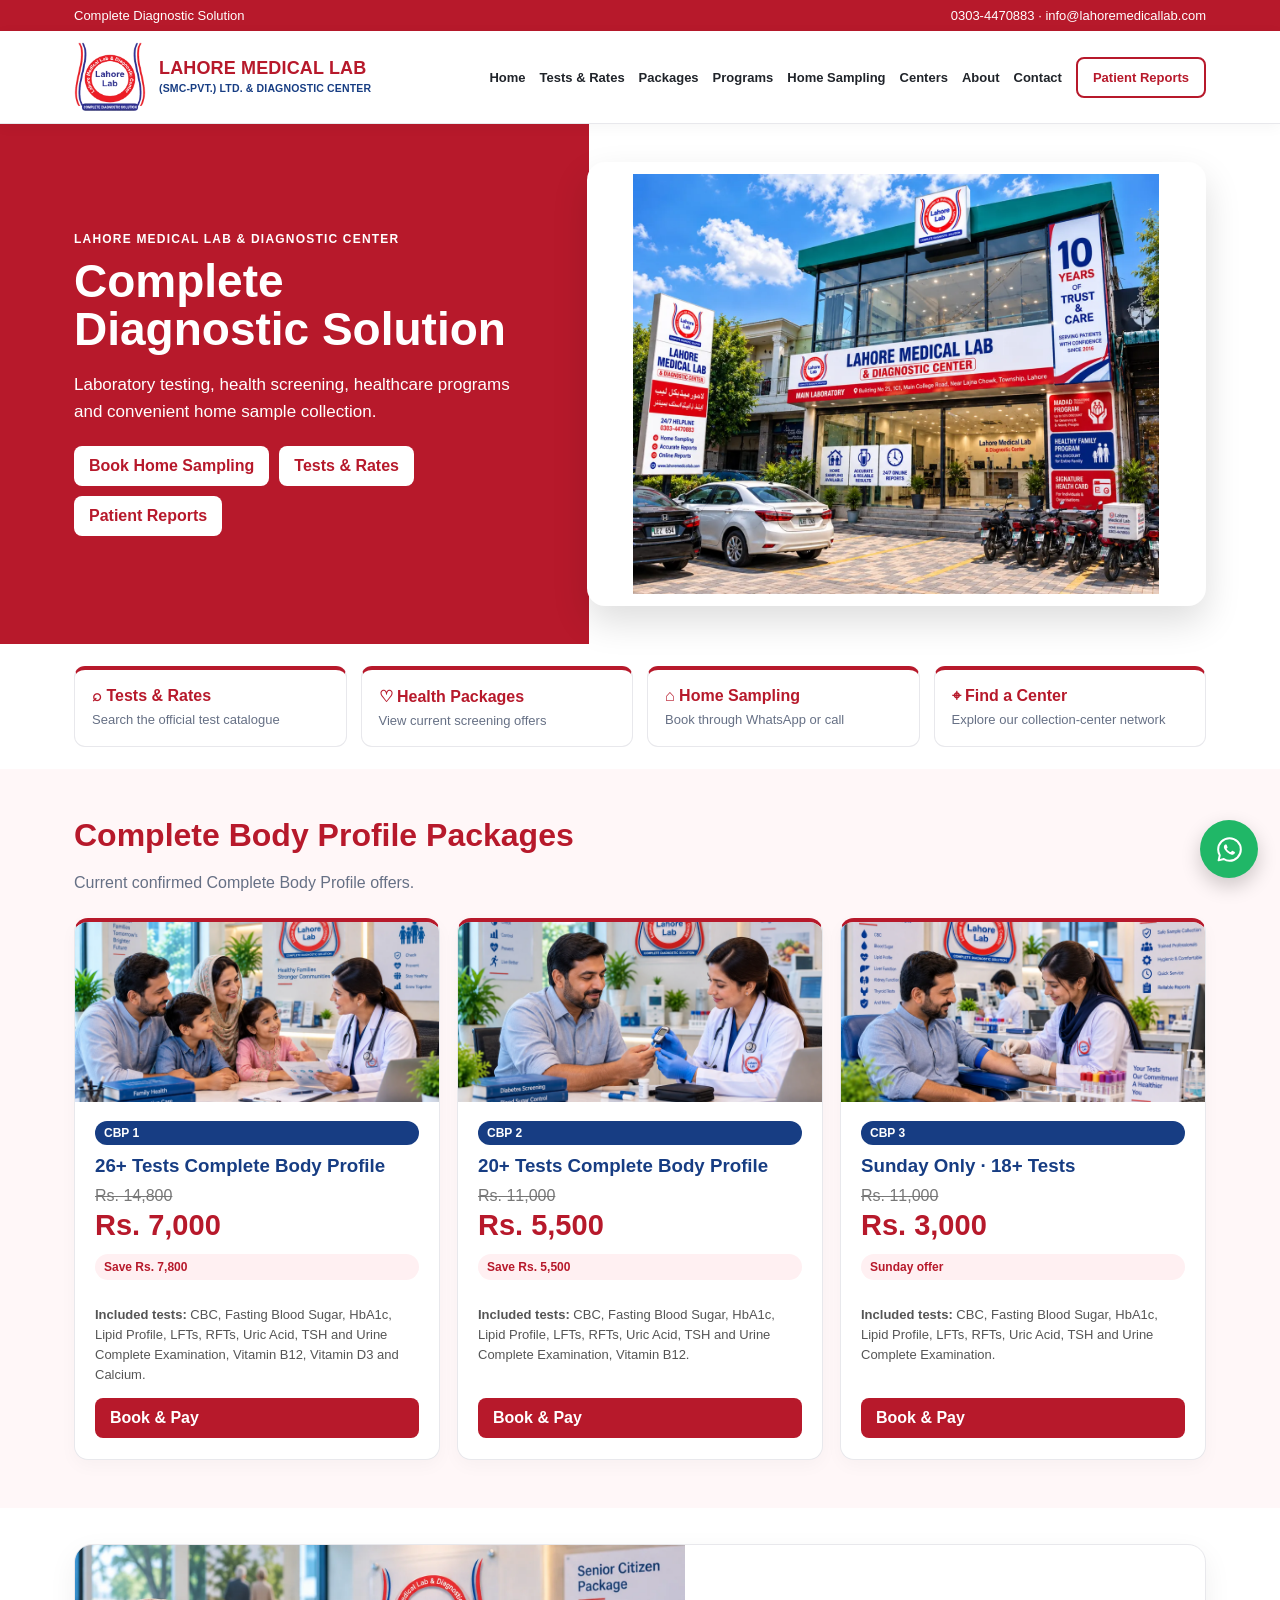
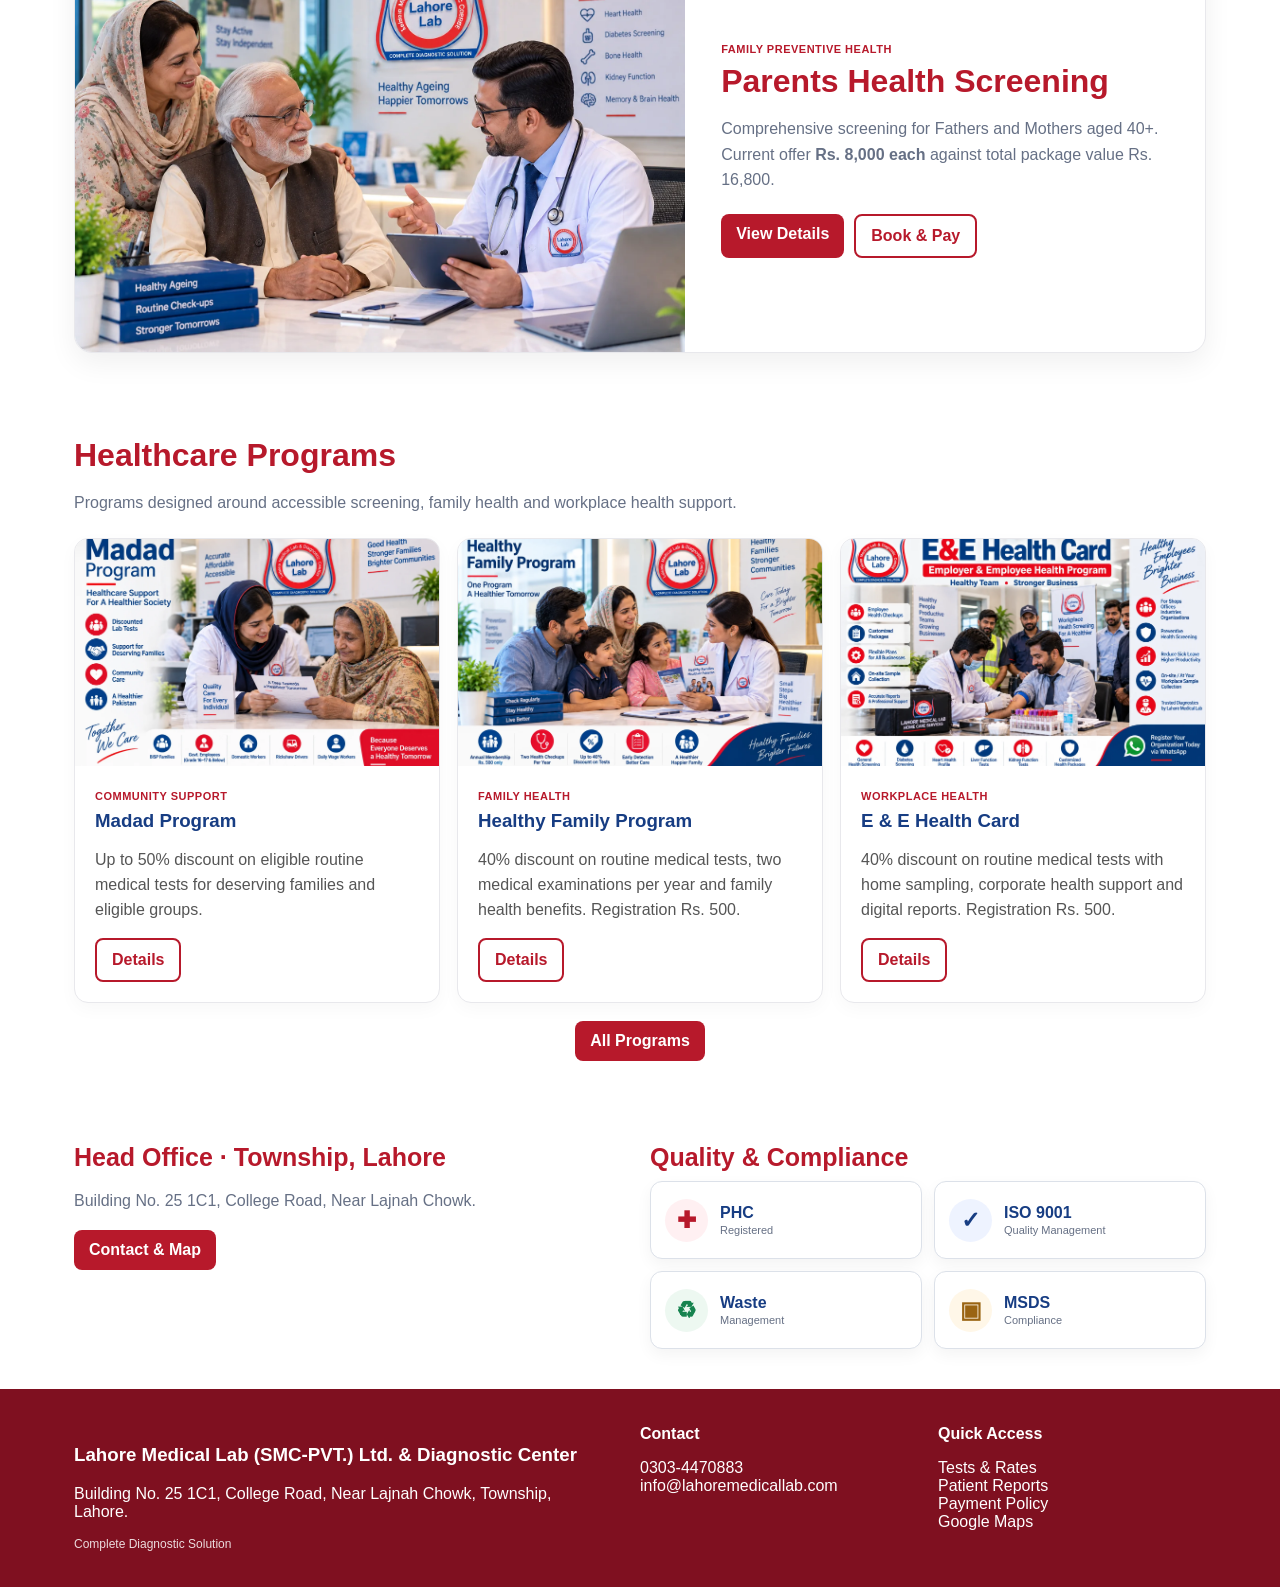
==== index.html @ 6b7c5be6 "Initial commit" ====
<!doctype html>
<html lang="en">
  <head>
    <meta charset="utf-8" />
    <meta name="viewport" content="width=device-width,initial-scale=1" />
    <meta
      name="description"
      content="Lahore Medical Lab &amp; Diagnostic Center — tests, health packages, home sampling, patient reports and collection centers."
    />
    <title>Home | Lahore Medical Lab</title>
    <link rel="stylesheet" href="assets/style.css" />
  </head>
  <body>
    <div class="top">
      <div class="wrap">
        <span>Complete Diagnostic Solution</span
        ><span
          ><a href="tel:+923034470883">0303-4470883</a> ·
          <a href="mailto:info@lahoremedicallab.com"
            >info@lahoremedicallab.com</a
          ></span
        >
      </div>
    </div>
    <header class="head">
      <div class="wrap nav">
        <a class="brand" href="index.html"
          ><img
            src="assets/logo-official.webp"
            alt="Lahore Medical Lab official logo"
          /><span class="brandText"
            >LAHORE MEDICAL LAB<small
              >(SMC-PVT.) LTD. &amp; DIAGNOSTIC CENTER</small
            ></span
          ></a
        ><button
          class="menuBtn"
          aria-label="Open menu"
          onclick="document.querySelector('.links').classList.toggle('open')"
        >
          ☰
        </button>
        <nav class="links">
          <a href="index.html">Home</a><a href="tests.html">Tests &amp; Rates</a
          ><a href="packages.html">Packages</a
          ><a href="programs.html">Programs</a
          ><a href="sampling.html">Home Sampling</a
          ><a href="centers.html">Centers</a><a href="about.html">About</a
          ><a href="contact.html">Contact</a
          ><a class="btn outline" href="reports.html">Patient Reports</a>
        </nav>
      </div>
    </header>
    <section class="hero">
      <div class="wrap heroGrid">
        <div class="heroText">
          <div class="eyebrow">Lahore Medical Lab &amp; Diagnostic Center</div>
          <h1>Complete Diagnostic Solution</h1>
          <p>
            Laboratory testing, health screening, healthcare programs and
            convenient home sample collection.
          </p>
          <div class="actions">
            <a
              class="btn"
              style="background: #fff; color: #b7192b"
              href="sampling.html"
              >Book Home Sampling</a
            ><a
              class="btn"
              style="background: #fff; color: #b7192b"
              href="tests.html"
              >Tests &amp; Rates</a
            ><a
              class="btn"
              style="background: #fff; color: #b7192b"
              href="reports.html"
              >Patient Reports</a
            >
          </div>
        </div>
        <div class="heroImg">
          <img
            src="assets/hero-building.webp"
            alt="Lahore Medical Lab main building in Township Lahore"
          />
        </div>
      </div>
    </section>
    <div class="wrap quick">
      <a class="q" href="tests.html"
        ><b>⌕ Tests &amp; Rates</b
        ><span>Search the official test catalogue</span></a
      ><a class="q" href="packages.html"
        ><b>♡ Health Packages</b><span>View current screening offers</span></a
      ><a class="q" href="sampling.html"
        ><b>⌂ Home Sampling</b><span>Book through WhatsApp or call</span></a
      ><a class="q" href="centers.html"
        ><b>⌖ Find a Center</b
        ><span>Explore our collection-center network</span></a
      >
    </div>
    <section class="section soft">
      <div class="wrap">
        <h2>Complete Body Profile Packages</h2>
        <p class="lead">Current confirmed Complete Body Profile offers.</p>
        <div class="cards cbpCards">
          <div class="card cardAccent packageCard">
            <img
              class="packageThumb"
              src="assets/images/family-health-package.webp"
              alt="Complete Body Profile CBP 1 health screening"
            />
            <div class="packageBody">
              <span class="cbpCode">CBP 1</span>
              <h3>26+ Tests Complete Body Profile</h3>
              <div class="old">Rs. 14,800</div>
              <div class="price">Rs. 7,000</div>
              <span class="saving">Save Rs. 7,800</span>
              <p class="testDetails">
                <b>Included tests:</b> CBC, Fasting Blood Sugar, HbA1c, Lipid
                Profile, LFTs, RFTs, Uric Acid, TSH and Urine Complete
                Examination, Vitamin B12, Vitamin D3 and Calcium.
              </p>
              <a class="btn red" href="booking.html?service=cbp1"
                >Book &amp; Pay</a
              >
            </div>
          </div>
          <div class="card cardAccent packageCard">
            <img
              class="packageThumb"
              src="assets/images/diabetes-care.webp"
              alt="Complete Body Profile CBP 2 health screening"
            />
            <div class="packageBody">
              <span class="cbpCode">CBP 2</span>
              <h3>20+ Tests Complete Body Profile</h3>
              <div class="old">Rs. 11,000</div>
              <div class="price">Rs. 5,500</div>
              <span class="saving">Save Rs. 5,500</span>
              <p class="testDetails">
                <b>Included tests:</b> CBC, Fasting Blood Sugar, HbA1c, Lipid
                Profile, LFTs, RFTs, Uric Acid, TSH and Urine Complete
                Examination, Vitamin B12.
              </p>
              <a class="btn red" href="booking.html?service=cbp2"
                >Book &amp; Pay</a
              >
            </div>
          </div>
          <div class="card cardAccent packageCard">
            <img
              class="packageThumb"
              src="assets/images/routine-blood-tests.webp"
              alt="Complete Body Profile CBP 3 Sunday health screening"
            />
            <div class="packageBody">
              <span class="cbpCode">CBP 3</span>
              <h3>Sunday Only · 18+ Tests</h3>
              <div class="old">Rs. 11,000</div>
              <div class="price">Rs. 3,000</div>
              <span class="saving">Sunday offer</span>
              <p class="testDetails">
                <b>Included tests:</b> CBC, Fasting Blood Sugar, HbA1c, Lipid
                Profile, LFTs, RFTs, Uric Acid, TSH and Urine Complete
                Examination.
              </p>
              <a class="btn red" href="booking.html?service=cbp3"
                >Book &amp; Pay</a
              >
            </div>
          </div>
        </div>
      </div>
    </section>
    <section class="section parentsHome">
      <div class="wrap">
        <div class="parentsFeature">
          <div class="parentsImage">
            <img
              src="assets/images/senior-citizen-package.webp"
              alt="Parents Health Screening for fathers and mothers aged 40 plus"
            />
          </div>
          <div class="parentsCopy">
            <span class="programTag">Family Preventive Health</span>
            <h2>Parents Health Screening</h2>
            <p class="lead">
              Comprehensive screening for Fathers and Mothers aged 40+. Current
              offer <b>Rs. 8,000 each</b> against total package value Rs.
              16,800.
            </p>
            <div class="actions">
              <a class="btn red" href="programs.html#parents">View Details</a
              ><a class="btn outline" href="booking.html?service=parentfather"
                >Book &amp; Pay</a
              >
            </div>
          </div>
        </div>
      </div>
    </section>
    <section class="section">
      <div class="wrap">
        <h2>Healthcare Programs</h2>
        <p class="lead">
          Programs designed around accessible screening, family health and
          workplace health support.
        </p>
        <div class="cards">
          <div class="card visualCard">
            <img src="assets/images/madad-program.webp" alt="Madad Program" />
            <div class="cardBody">
              <span class="programTag">Community Support</span>
              <h3>Madad Program</h3>
              <p>
                Up to 50% discount on eligible routine medical tests for
                deserving families and eligible groups.
              </p>
              <a class="btn outline" href="programs.html">Details</a>
            </div>
          </div>
          <div class="card visualCard">
            <img
              src="assets/images/healthy-family-program.webp"
              alt="Healthy Family Program"
            />
            <div class="cardBody">
              <span class="programTag">Family Health</span>
              <h3>Healthy Family Program</h3>
              <p>
                40% discount on routine medical tests, two medical examinations
                per year and family health benefits. Registration Rs. 500.
              </p>
              <a class="btn outline" href="programs.html">Details</a>
            </div>
          </div>
          <div class="card visualCard">
            <img
              src="assets/images/ee-health-card.webp"
              alt="Employer and Employee Health Program"
            />
            <div class="cardBody">
              <span class="programTag">Workplace Health</span>
              <h3>E &amp; E Health Card</h3>
              <p>
                40% discount on routine medical tests with home sampling,
                corporate health support and digital reports. Registration Rs.
                500.
              </p>
              <a class="btn outline" href="programs.html">Details</a>
            </div>
          </div>
        </div>
        <div class="allPrograms">
          <a class="btn red" href="programs.html">All Programs</a>
        </div>
      </div>
    </section>

    <section class="section qualityHome">
      <div class="wrap twoCol">
        <div>
          <h2>Head Office · Township, Lahore</h2>
          <p class="lead">
            Building No. 25 1C1, College Road, Near Lajnah Chowk.
          </p>
          <div class="contactActions">
            <a class="btn red" href="contact.html">Contact &amp; Map</a>
          </div>
        </div>
        <div>
          <h2>Quality &amp; Compliance</h2>
          <div class="compliance complianceLogos">
            <div class="complianceBadge phc">
              <span class="complianceIcon">✚</span
              ><span><b>PHC</b><small>Registered</small></span>
            </div>
            <div class="complianceBadge iso">
              <span class="complianceIcon">✓</span
              ><span><b>ISO 9001</b><small>Quality Management</small></span>
            </div>
            <div class="complianceBadge waste">
              <span class="complianceIcon">♻</span
              ><span><b>Waste</b><small>Management</small></span>
            </div>
            <div class="complianceBadge msds">
              <span class="complianceIcon">▣</span
              ><span><b>MSDS</b><small>Compliance</small></span>
            </div>
          </div>
        </div>
      </div>
    </section>
    <footer class="footer">
      <div class="wrap footerGrid">
        <div>
          <h3>Lahore Medical Lab (SMC-PVT.) Ltd. &amp; Diagnostic Center</h3>
          <p>
            Building No. 25 1C1, College Road, Near Lajnah Chowk, Township,
            Lahore.
          </p>
          <div class="legal">Complete Diagnostic Solution</div>
        </div>
        <div>
          <b>Contact</b>
          <p>
            <a href="tel:+923034470883">0303-4470883</a><br /><a
              href="mailto:info@lahoremedicallab.com"
              >info@lahoremedicallab.com</a
            >
          </p>
        </div>
        <div>
          <b>Quick Access</b>
          <p>
            <a href="tests.html">Tests &amp; Rates</a><br /><a
              href="reports.html"
              >Patient Reports</a
            ><br /><a href="payment-policy.html">Payment Policy</a><br /><a
              target="_blank"
              href="https://share.google/6wC21o8BNGsZCHbC0"
              >Google Maps</a
            >
          </p>
        </div>
      </div>
    </footer>
    <a
      class="float"
      aria-label="WhatsApp Lahore Medical Lab"
      target="_blank"
      rel="noopener noreferrer"
      href="https://wa.me/923034470883?text=Hello%20Lahore%20Medical%20Lab%2C%20I%20need%20assistance."
    >
      <svg
        viewBox="0 0 32 32"
        width="38"
        height="38"
        aria-hidden="true"
        xmlns="http://www.w3.org/2000/svg"
      >
        <!-- WhatsApp chat bubble -->
        <path
          fill="none"
          stroke="#ffffff"
          stroke-width="2.2"
          stroke-linecap="round"
          stroke-linejoin="round"
          d="M16 3.5C9.1 3.5 3.5 9.1 3.5 16c0 2.35.65 4.55 1.78 6.43L4 28l5.72-1.5A12.4 12.4 0 0 0 16 28.5c6.9 0 12.5-5.6 12.5-12.5S22.9 3.5 16 3.5Z"
        />

        <!-- WhatsApp phone -->
        <path
          fill="#ffffff"
          d="M21.3 18.45c-.3-.15-1.77-.87-2.05-.97-.27-.1-.47-.15-.67.15-.2.3-.77.97-.95 1.17-.17.2-.35.22-.65.07-.3-.15-1.25-.46-2.38-1.47-.88-.78-1.48-1.75-1.65-2.05-.17-.3-.02-.46.13-.61.14-.14.3-.35.45-.52.15-.17.2-.3.3-.5.1-.2.05-.37-.02-.52-.07-.15-.67-1.62-.92-2.22-.24-.58-.49-.5-.67-.51h-.57c-.2 0-.52.07-.8.37-.27.3-1.05 1.02-1.05 2.48s1.08 2.88 1.23 3.08c.15.2 2.12 3.23 5.13 4.53.72.31 1.28.5 1.72.64.72.23 1.37.2 1.89.12.58-.09 1.77-.72 2.02-1.42.25-.7.25-1.3.17-1.42-.08-.12-.27-.2-.57-.35Z"
        />
      </svg>
    </a>
  </body>
</html>
---- assets/style.css ----
:root{--red:#b7192b;--red2:#c92139;--navy:#173d83;--ink:#20242a;--muted:#667085;--soft:#fff7f8;--line:#e8e8ec;--green:#15915a}
*{box-sizing:border-box}html{scroll-behavior:smooth}body{margin:0;font-family:Arial,Helvetica,sans-serif;color:var(--ink);background:#fff}a{text-decoration:none;color:inherit}.wrap{max-width:1180px;margin:auto;padding:0 24px}.top{background:var(--red);color:#fff;padding:8px 0;font-size:13px}.top .wrap{display:flex;justify-content:space-between;gap:20px}.head{position:sticky;top:0;z-index:20;background:#fff;border-bottom:1px solid var(--line);box-shadow:0 3px 14px #0000000a}.nav{min-height:92px;display:flex;align-items:center;gap:18px}.brand{display:flex;align-items:center;gap:13px;min-width:285px}.brand img{width:72px;height:72px;object-fit:contain}.brandText{font-weight:900;color:var(--red);font-size:18px;line-height:1.05;letter-spacing:.15px}.brandText small{display:block;color:var(--navy);font-size:10.5px;margin-top:4px;line-height:1.25}.corp{font-size:9px;color:#666;display:block;margin-top:3px}.links{margin-left:auto;display:flex;gap:14px;align-items:center;font-size:13px;font-weight:700}.links a:not(.btn):hover{color:var(--red)}.menuBtn{display:none;background:none;border:0;font-size:27px;color:var(--red)}.btn{display:inline-block;padding:11px 15px;border-radius:8px;font-weight:800;border:0;cursor:pointer}.red{background:var(--red);color:#fff}.blue{background:var(--navy);color:#fff}.outline{border:2px solid var(--red);color:var(--red);background:#fff}.hero{background:linear-gradient(90deg,var(--red) 0 46%,#fff 46%)}.heroGrid{min-height:500px;display:grid;grid-template-columns:43% 57%;align-items:center}.heroText{color:#fff;padding:42px 38px 42px 0}.eyebrow{text-transform:uppercase;letter-spacing:1.2px;font-size:12px;font-weight:800}.heroText h1{font-size:46px;line-height:1.06;margin:11px 0}.heroText p{font-size:17px;line-height:1.6}.heroImg{margin-left:26px;border-radius:18px;overflow:hidden;box-shadow:0 16px 36px #0002}.heroImg img{display:block;width:100%;height:395px;object-fit:cover}.actions{display:flex;gap:10px;flex-wrap:wrap;margin-top:21px}.quick{display:grid;grid-template-columns:repeat(4,1fr);gap:14px;padding-top:22px;padding-bottom:22px}.q{border:1px solid var(--line);border-top:4px solid var(--red);border-radius:11px;padding:17px;background:#fff}.q b{display:block;color:var(--red);margin-bottom:5px;font-size:16px}.q span{color:var(--muted);font-size:13px}.section{padding:48px 0}.soft{background:var(--soft)}.section h2{font-size:32px;color:var(--red);margin:0 0 9px}.lead{color:var(--muted);line-height:1.6;max-width:800px}.cards{display:grid;grid-template-columns:repeat(3,1fr);gap:17px;margin-top:22px}.card{border:1px solid var(--line);border-radius:14px;padding:21px;background:#fff;box-shadow:0 6px 18px #00000008}.card h3{color:var(--navy);margin:0 0 10px}.card p{line-height:1.55;color:#555}.cardAccent{border-top:4px solid var(--red)}.price{font-size:29px;font-weight:900;color:var(--red);margin:4px 0 12px}.old{text-decoration:line-through;color:#777}.saving{display:inline-block;background:#fff0f2;color:var(--red);padding:6px 9px;border-radius:20px;font-size:12px;font-weight:800;margin-bottom:12px}.strip{background:var(--red);color:#fff;padding:24px 0}.compliance{display:flex;gap:12px;flex-wrap:wrap}.badge{background:#fff;color:var(--navy);padding:10px 14px;border-radius:8px;font-weight:800}.pageHero{background:var(--red);color:#fff;padding:36px 0}.pageHero h1{font-size:38px;margin:0 0 7px}.pageHero p{margin:0;opacity:.92}.searchPanel{background:#fff;border:1px solid var(--line);border-radius:14px;padding:20px;box-shadow:0 8px 22px #0000000c;margin-bottom:18px}.searchPanel h2{font-size:25px;margin-bottom:5px}.searchRow{display:grid;grid-template-columns:1fr auto auto;gap:9px;margin-top:14px}.search{width:100%;padding:14px;border:1px solid #cfd2d8;border-radius:9px;font-size:16px;margin:0}.resultCount{font-weight:800;color:var(--navy);margin:12px 0}.tableWrap{overflow:auto;border:1px solid var(--line);border-radius:12px}table{width:100%;border-collapse:collapse;min-width:820px}th{background:var(--red);color:#fff;text-align:left;padding:13px}td{padding:12px;border-bottom:1px solid #eee}tr:hover td{background:#fff7f8}.smallbtn{display:inline-block;padding:8px 10px;background:var(--green);color:#fff;border-radius:6px;font-size:12px;font-weight:bold}.mapGrid{display:grid;grid-template-columns:1fr 1.35fr;gap:20px;align-items:stretch}.mapbox{border:1px solid var(--line);border-radius:14px;overflow:hidden;background:#fafafa}.mapbox iframe{display:block;width:100%;height:360px;border:0}.contactActions{display:flex;gap:9px;flex-wrap:wrap}.programTag{display:inline-block;font-size:11px;font-weight:800;text-transform:uppercase;letter-spacing:.5px;color:var(--red);margin-bottom:8px}.detailList{padding-left:18px;color:#555;line-height:1.65}.footer{background:#7f1020;color:#fff;padding:36px 0}.footerGrid{display:grid;grid-template-columns:2fr 1fr 1fr;gap:30px}.footer .legal{font-size:12px;opacity:.85;margin-top:12px}.float{position:fixed;right:22px;bottom:22px;background:#20b767;color:#fff;width:58px;height:58px;border-radius:50%;display:grid;place-items:center;font-weight:bold;box-shadow:0 8px 20px #0003;z-index:30}.float svg{width:29px;height:29px;fill:#fff}.notice{border-left:4px solid var(--red);padding:12px 15px;background:#fff7f8;color:#555;border-radius:6px}.twoCol{display:grid;grid-template-columns:1fr 1fr;gap:20px}.miniMap{background:#fff;border:1px solid var(--line);border-radius:14px;padding:20px}.centerGrid{grid-template-columns:repeat(4,1fr)}
@media(max-width:1000px){.links{gap:9px;font-size:12px}.brand{min-width:225px}.brandText{font-size:14px}}
@media(max-width:850px){.menuBtn{display:block;margin-left:auto}.links{display:none;position:absolute;left:0;right:0;top:84px;background:#fff;padding:16px 24px;box-shadow:0 12px 20px #0002;flex-direction:column;align-items:stretch}.links.open{display:flex}.hero{background:var(--red)}.heroGrid{grid-template-columns:1fr;padding:28px 0}.heroText{padding:10px 0}.heroImg{margin:18px 0 0}.quick,.cards,.centerGrid{grid-template-columns:1fr 1fr}.footerGrid,.mapGrid,.twoCol{grid-template-columns:1fr}.heroText h1{font-size:38px}}
@media(max-width:560px){.wrap{padding:0 16px}.brand img{width:52px;height:52px}.brandText{font-size:13px}.quick,.cards,.centerGrid{grid-template-columns:1fr}.heroImg img{height:250px}.top .wrap{display:block}.top .wrap span:last-child{display:block;margin-top:3px}.section{padding:38px 0}.pageHero{padding:29px 0}.pageHero h1{font-size:31px}.searchRow{grid-template-columns:1fr}.searchRow .btn{width:100%}.mapbox iframe{height:300px}}

/* V4.2 visual integration */
.visualCard{padding:0;overflow:hidden}.visualCard img{width:100%;aspect-ratio:16/10;object-fit:cover;display:block}.visualCard .cardBody{padding:20px}.visualCard .cardBody p{margin-bottom:16px}.programGallery{display:grid;grid-template-columns:repeat(2,1fr);gap:22px;margin-top:24px}.programFeature{border:1px solid var(--line);border-radius:16px;overflow:hidden;background:#fff;box-shadow:0 8px 24px #0000000d}.programFeature img{display:block;width:100%;aspect-ratio:3/2;object-fit:cover}.programFeature .body{padding:20px}.programFeature h3{color:var(--navy);font-size:23px;margin:0 0 8px}.programFeature p{color:#555;line-height:1.55}.imageBand{border-radius:18px;overflow:hidden;box-shadow:0 12px 30px #0002}.imageBand img{display:block;width:100%;height:auto}.packageVisuals{display:grid;grid-template-columns:repeat(3,1fr);gap:17px;margin-top:28px}.packageVisual{overflow:hidden;border-radius:14px;border:1px solid var(--line);background:#fff}.packageVisual img{width:100%;aspect-ratio:1.45/1;object-fit:cover;display:block}.packageVisual .caption{padding:14px 16px;color:var(--navy);font-weight:800}.sectionTitleRow{display:flex;justify-content:space-between;align-items:end;gap:20px}.sectionTitleRow .lead{margin-bottom:0}
@media(max-width:850px){.programGallery,.packageVisuals{grid-template-columns:1fr 1fr}.brand img{width:64px;height:64px}.brandText{font-size:16px}.links{top:92px}}
@media(max-width:560px){.programGallery,.packageVisuals{grid-template-columns:1fr}.brand{min-width:0}.brand img{width:58px;height:58px}.brandText{font-size:13px}.brandText small{font-size:9px}.links{top:92px}}

/* V4.3 refinements */
.heroGrid{min-height:520px}.heroImg{background:#fff;padding:12px 0}.heroImg img{height:420px;object-fit:contain;object-position:center}.cbpCode{display:inline-block;background:var(--navy);color:#fff;font-weight:900;font-size:12px;padding:5px 9px;border-radius:18px;margin-bottom:10px}.testDetails{font-size:13px;line-height:1.5}.allPrograms{text-align:center;margin-top:24px}.qualityHome{padding-top:30px}.complianceLogos .badge{border:1px solid #d8dce5;box-shadow:0 5px 14px #0001;min-height:58px;display:flex;align-items:center}.programPlaceholder{min-height:260px;display:grid;place-items:center;background:linear-gradient(135deg,#fff3f5,#eef4ff);border-bottom:1px solid var(--line)}.programInitial{width:92px;height:92px;border-radius:50%;display:grid;place-items:center;background:#fff;color:var(--red);font-size:34px;font-weight:900;border:5px solid var(--navy);box-shadow:0 8px 24px #0002}.programFeature .body{padding:20px}.parentsHome{padding-bottom:22px}.qualityHome h2{font-size:25px}
@media(max-width:560px){.heroImg img{height:auto}.heroImg{padding:8px 0}.complianceLogos .badge{min-height:auto}}

/* V4.3 focused correction pass: visual CBPs, Parents feature, compliance badges */
.packageCard{padding:0;overflow:hidden}.packageThumb{width:100%;height:180px;object-fit:cover;display:block}.packageBody{padding:19px 20px 21px}.cbpCards .packageCard{display:flex;flex-direction:column}.cbpCards .packageBody{display:flex;flex-direction:column;flex:1}.cbpCards .testDetails{flex:1}.parentsHome{padding:36px 0}.parentsFeature{display:grid;grid-template-columns:1.08fr .92fr;gap:0;border:1px solid var(--line);border-radius:18px;overflow:hidden;background:#fff;box-shadow:0 10px 28px #00000010}.parentsImage img{width:100%;height:100%;min-height:320px;object-fit:cover;display:block}.parentsCopy{padding:36px;align-self:center}.parentsCopy h2{font-size:32px}.complianceLogos{display:grid;grid-template-columns:repeat(2,minmax(0,1fr));gap:12px}.complianceBadge{min-height:78px;border:1px solid #dce1e9;border-radius:12px;background:#fff;display:flex;align-items:center;gap:12px;padding:12px 14px;box-shadow:0 6px 16px #0000000c;color:var(--navy)}.complianceIcon{width:43px;height:43px;flex:0 0 43px;border-radius:50%;display:grid;place-items:center;font-size:23px;font-weight:900;background:#eef3ff;color:var(--navy)}.complianceBadge b{display:block;font-size:16px}.complianceBadge small{display:block;color:#667085;font-size:11px;margin-top:2px}.complianceBadge.phc .complianceIcon{background:#fff0f2;color:var(--red)}.complianceBadge.iso .complianceIcon{background:#eef3ff;color:var(--navy)}.complianceBadge.waste .complianceIcon{background:#edf8f1;color:#16834f}.complianceBadge.msds .complianceIcon{background:#fff7e8;color:#9a6412}.qualityHome{padding:34px 0 40px}.allPrograms{margin-top:18px}
@media(max-width:850px){.parentsFeature{grid-template-columns:1fr}.parentsImage img{min-height:260px;max-height:360px}.complianceLogos{grid-template-columns:1fr 1fr}}
@media(max-width:560px){.packageThumb{height:165px}.parentsCopy{padding:24px}.parentsCopy h2{font-size:27px}.complianceLogos{grid-template-columns:1fr}}

/* V4.3.1 completion: history page */
.historyIntro{max-width:900px}.timeline{position:relative;max-width:950px;margin:0 auto}.timeline:before{content:"";position:absolute;left:92px;top:8px;bottom:8px;width:3px;background:#dce1e9}.timelineItem{display:grid;grid-template-columns:72px 1fr;gap:42px;position:relative;margin:0 0 22px}.year{font-weight:900;color:var(--red);text-align:right;padding-top:18px}.timelineCard{position:relative;background:#fff;border:1px solid var(--line);border-radius:14px;padding:19px 22px;box-shadow:0 6px 18px #00000008}.timelineCard:before{content:"";position:absolute;left:-29px;top:24px;width:13px;height:13px;border-radius:50%;background:var(--red);border:4px solid #fff;box-shadow:0 0 0 2px var(--red)}.timelineCard h3{color:var(--navy);margin:0 0 7px}.timelineCard p{margin:0;color:#555;line-height:1.6}.historyColumns h3{color:var(--navy);margin-top:25px}@media(max-width:560px){.timeline:before{left:15px}.timelineItem{grid-template-columns:1fr;gap:6px;padding-left:38px}.year{text-align:left;padding-top:0}.timelineCard:before{left:-31px;top:22px}}

/* V4.4 JazzCash booking and payment */
.bookingGrid{display:grid;grid-template-columns:1.15fr .85fr;gap:24px;align-items:start}.bookingForm h2,.paymentCard h2{font-size:27px}.formGrid{display:grid;grid-template-columns:1fr 1fr;gap:15px;margin:18px 0}.formGrid label{font-weight:800;color:var(--navy);font-size:13px}.formGrid label.full{grid-column:1/-1}.formGrid input,.formGrid select,.formGrid textarea{display:block;width:100%;box-sizing:border-box;margin-top:7px;padding:12px;border:1px solid #ccd3dd;border-radius:8px;background:#fff;font:inherit;color:#333}.policyCheck{font-size:13px;line-height:1.5;margin:8px 0 18px;color:#555}.paymentCard{position:sticky;top:110px}.paymentStep{display:inline-block;background:#fff3d7;color:#7d5500;border:1px solid #f0d28a;border-radius:20px;padding:5px 10px;font-weight:900;font-size:12px}.summaryRows{border-top:1px solid var(--line);border-bottom:1px solid var(--line);margin:15px 0;padding:7px 0}.summaryRows>div{display:flex;justify-content:space-between;gap:16px;padding:8px 0}.summaryRows span{color:#667085}.summaryRows b{text-align:right;color:var(--navy)}.summaryRows .payAmount{color:var(--red);font-size:21px}.paymentArea{text-align:center}.paymentArea img{display:block;width:min(100%,285px);height:auto;margin:12px auto;border:1px solid #eee;border-radius:12px}.paymentArea p{margin:9px 0}.copyBtn{border:0;background:#eef3ff;color:var(--navy);padding:5px 9px;border-radius:6px;font-weight:800;cursor:pointer}.smallNote,.verifyNote{font-size:12px;color:#667085}.verifyNote{background:#fff7f8;border-radius:8px;padding:10px}.disabledPay{opacity:.5}.disabledLink{pointer-events:none}.softSection{background:#fff8f9}.threeSteps{display:grid;grid-template-columns:repeat(3,1fr);gap:18px}.threeSteps>div{text-align:center;background:#fff;border:1px solid var(--line);border-radius:14px;padding:22px}.threeSteps b{display:grid;place-items:center;margin:0 auto 10px;width:38px;height:38px;border-radius:50%;background:var(--red);color:#fff}.threeSteps h3{color:var(--navy);margin:5px}.threeSteps p{color:#667085;margin:0}.policyPage{display:grid;gap:16px;max-width:950px}.policyPage .card h2{font-size:23px}.policyPage .card p{color:#555;line-height:1.65}.green{background:var(--green);color:#fff}
@media(max-width:850px){.bookingGrid{grid-template-columns:1fr}.paymentCard{position:static}.threeSteps{grid-template-columns:1fr 1fr}}
@media(max-width:560px){.formGrid{grid-template-columns:1fr}.formGrid label.full{grid-column:auto}.summaryRows>div{display:block}.summaryRows b{display:block;text-align:left;margin-top:3px}.threeSteps{grid-template-columns:1fr}.paymentArea img{width:min(100%,270px)}}
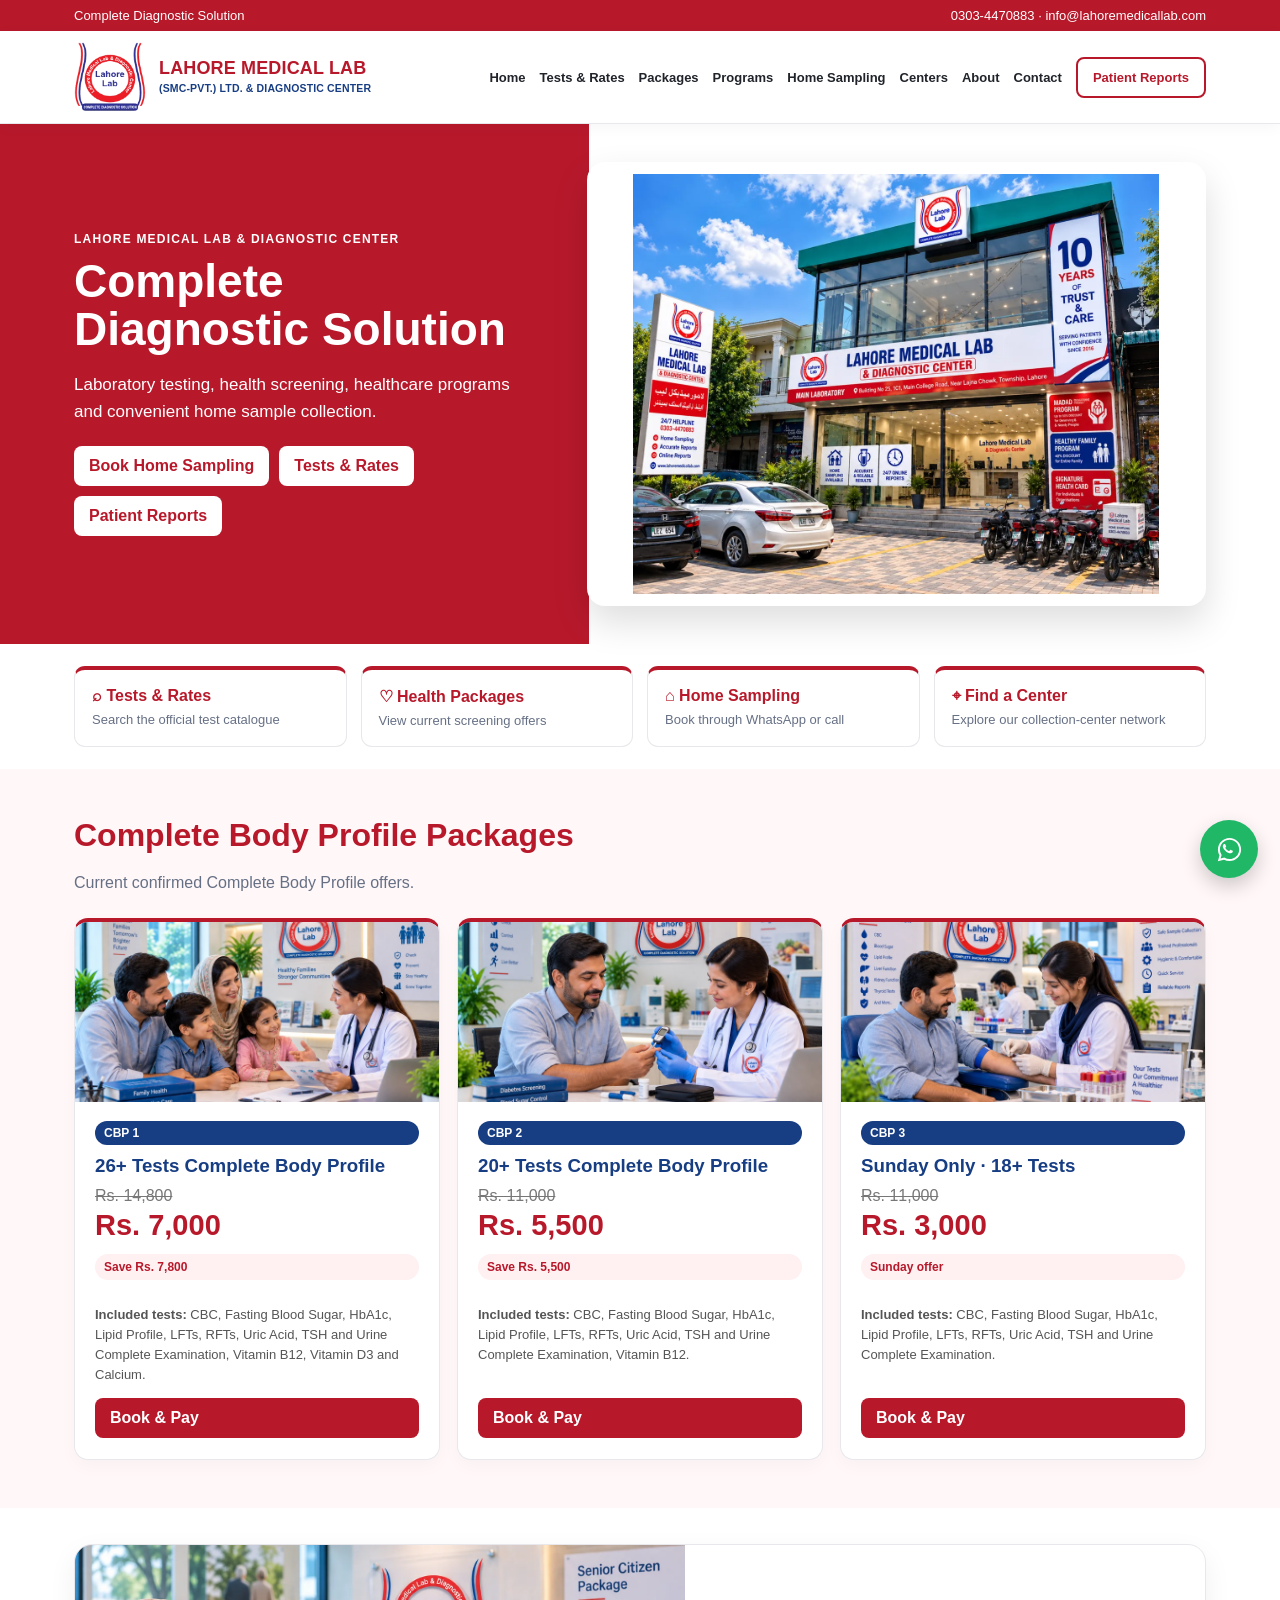
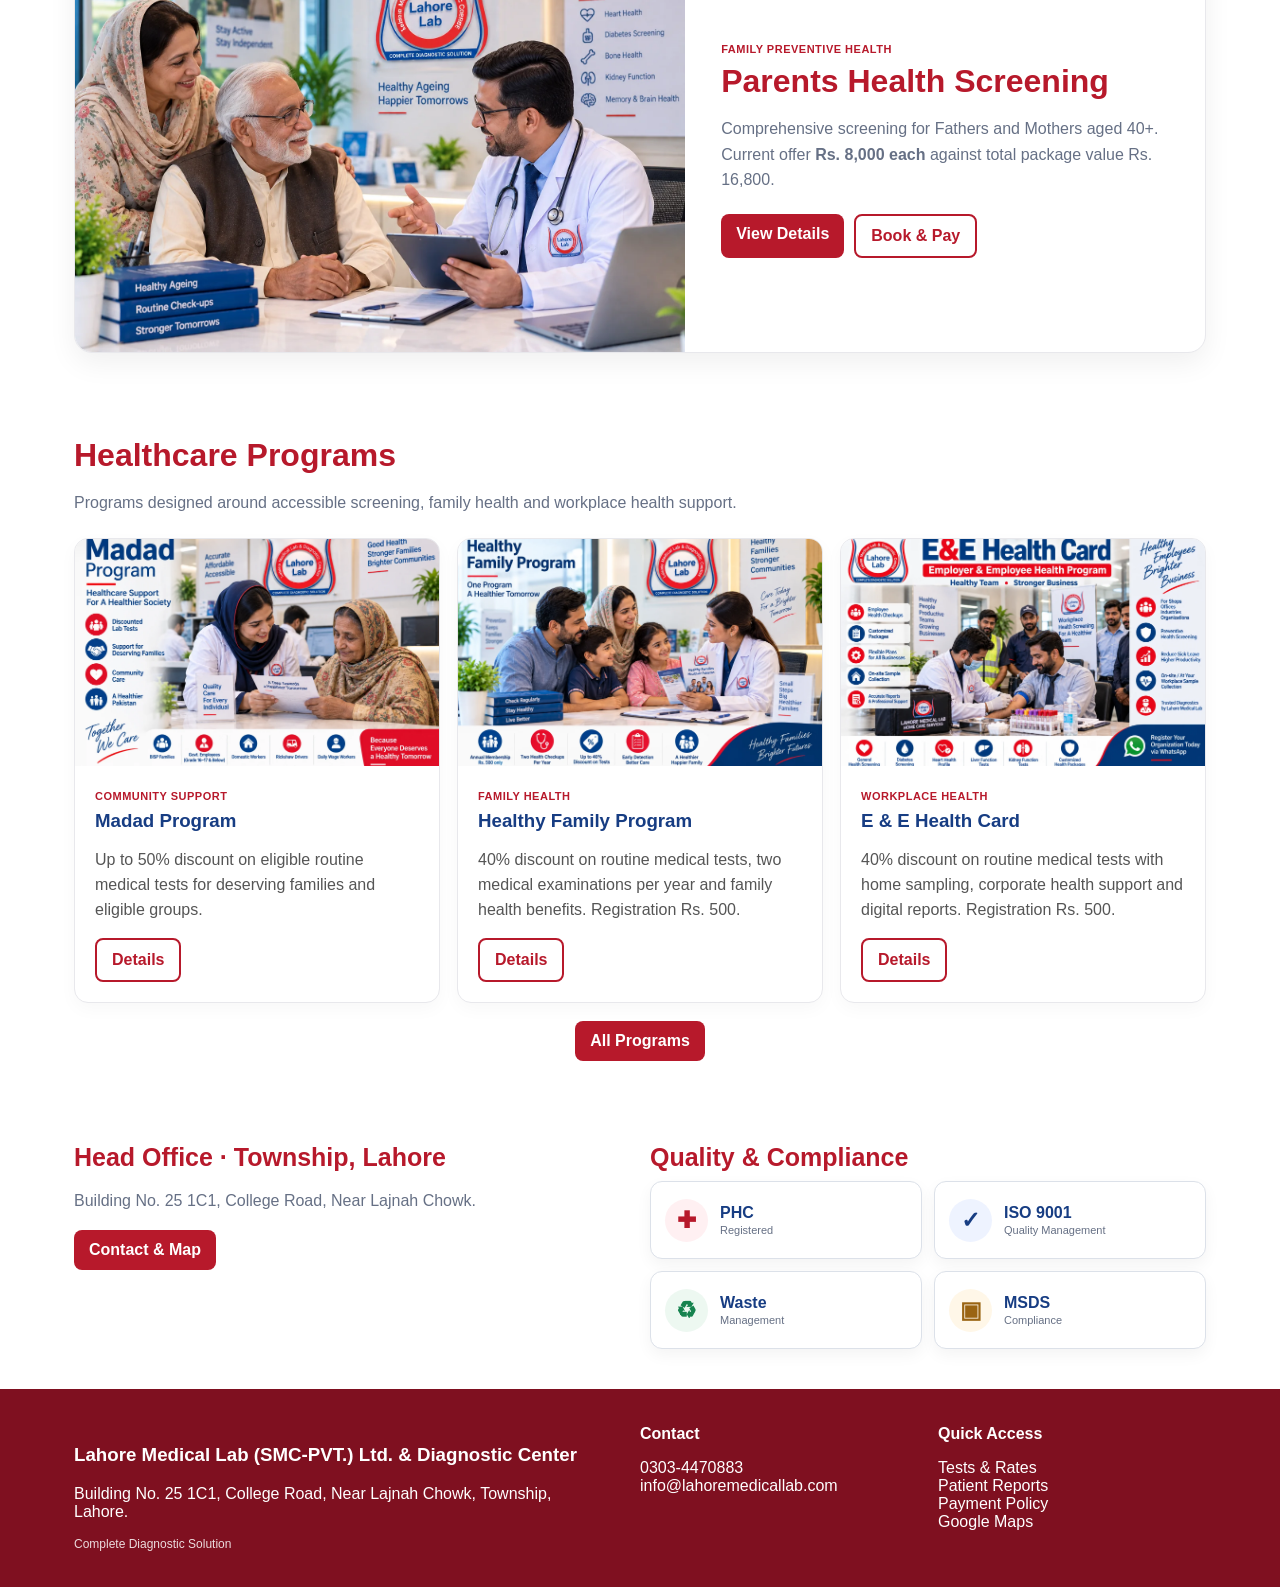
==== commit 904c350b: "commit-1" ====
--- a/index.html
+++ b/index.html
@@ -1,362 +1,10 @@
-<!doctype html>
-<html lang="en">
-  <head>
-    <meta charset="utf-8" />
-    <meta name="viewport" content="width=device-width,initial-scale=1" />
-    <meta
-      name="description"
-      content="Lahore Medical Lab &amp; Diagnostic Center — tests, health packages, home sampling, patient reports and collection centers."
-    />
-    <title>Home | Lahore Medical Lab</title>
-    <link rel="stylesheet" href="assets/style.css" />
-  </head>
-  <body>
-    <div class="top">
-      <div class="wrap">
-        <span>Complete Diagnostic Solution</span
-        ><span
-          ><a href="tel:+923034470883">0303-4470883</a> ·
-          <a href="mailto:info@lahoremedicallab.com"
-            >info@lahoremedicallab.com</a
-          ></span
-        >
-      </div>
-    </div>
-    <header class="head">
-      <div class="wrap nav">
-        <a class="brand" href="index.html"
-          ><img
-            src="assets/logo-official.webp"
-            alt="Lahore Medical Lab official logo"
-          /><span class="brandText"
-            >LAHORE MEDICAL LAB<small
-              >(SMC-PVT.) LTD. &amp; DIAGNOSTIC CENTER</small
-            ></span
-          ></a
-        ><button
-          class="menuBtn"
-          aria-label="Open menu"
-          onclick="document.querySelector('.links').classList.toggle('open')"
-        >
-          ☰
-        </button>
-        <nav class="links">
-          <a href="index.html">Home</a><a href="tests.html">Tests &amp; Rates</a
-          ><a href="packages.html">Packages</a
-          ><a href="programs.html">Programs</a
-          ><a href="sampling.html">Home Sampling</a
-          ><a href="centers.html">Centers</a><a href="about.html">About</a
-          ><a href="contact.html">Contact</a
-          ><a class="btn outline" href="reports.html">Patient Reports</a>
-        </nav>
-      </div>
-    </header>
-    <section class="hero">
-      <div class="wrap heroGrid">
-        <div class="heroText">
-          <div class="eyebrow">Lahore Medical Lab &amp; Diagnostic Center</div>
-          <h1>Complete Diagnostic Solution</h1>
-          <p>
-            Laboratory testing, health screening, healthcare programs and
-            convenient home sample collection.
-          </p>
-          <div class="actions">
-            <a
-              class="btn"
-              style="background: #fff; color: #b7192b"
-              href="sampling.html"
-              >Book Home Sampling</a
-            ><a
-              class="btn"
-              style="background: #fff; color: #b7192b"
-              href="tests.html"
-              >Tests &amp; Rates</a
-            ><a
-              class="btn"
-              style="background: #fff; color: #b7192b"
-              href="reports.html"
-              >Patient Reports</a
-            >
-          </div>
-        </div>
-        <div class="heroImg">
-          <img
-            src="assets/hero-building.webp"
-            alt="Lahore Medical Lab main building in Township Lahore"
-          />
-        </div>
-      </div>
-    </section>
-    <div class="wrap quick">
-      <a class="q" href="tests.html"
-        ><b>⌕ Tests &amp; Rates</b
-        ><span>Search the official test catalogue</span></a
-      ><a class="q" href="packages.html"
-        ><b>♡ Health Packages</b><span>View current screening offers</span></a
-      ><a class="q" href="sampling.html"
-        ><b>⌂ Home Sampling</b><span>Book through WhatsApp or call</span></a
-      ><a class="q" href="centers.html"
-        ><b>⌖ Find a Center</b
-        ><span>Explore our collection-center network</span></a
-      >
-    </div>
-    <section class="section soft">
-      <div class="wrap">
-        <h2>Complete Body Profile Packages</h2>
-        <p class="lead">Current confirmed Complete Body Profile offers.</p>
-        <div class="cards cbpCards">
-          <div class="card cardAccent packageCard">
-            <img
-              class="packageThumb"
-              src="assets/images/family-health-package.webp"
-              alt="Complete Body Profile CBP 1 health screening"
-            />
-            <div class="packageBody">
-              <span class="cbpCode">CBP 1</span>
-              <h3>26+ Tests Complete Body Profile</h3>
-              <div class="old">Rs. 14,800</div>
-              <div class="price">Rs. 7,000</div>
-              <span class="saving">Save Rs. 7,800</span>
-              <p class="testDetails">
-                <b>Included tests:</b> CBC, Fasting Blood Sugar, HbA1c, Lipid
-                Profile, LFTs, RFTs, Uric Acid, TSH and Urine Complete
-                Examination, Vitamin B12, Vitamin D3 and Calcium.
-              </p>
-              <a class="btn red" href="booking.html?service=cbp1"
-                >Book &amp; Pay</a
-              >
-            </div>
-          </div>
-          <div class="card cardAccent packageCard">
-            <img
-              class="packageThumb"
-              src="assets/images/diabetes-care.webp"
-              alt="Complete Body Profile CBP 2 health screening"
-            />
-            <div class="packageBody">
-              <span class="cbpCode">CBP 2</span>
-              <h3>20+ Tests Complete Body Profile</h3>
-              <div class="old">Rs. 11,000</div>
-              <div class="price">Rs. 5,500</div>
-              <span class="saving">Save Rs. 5,500</span>
-              <p class="testDetails">
-                <b>Included tests:</b> CBC, Fasting Blood Sugar, HbA1c, Lipid
-                Profile, LFTs, RFTs, Uric Acid, TSH and Urine Complete
-                Examination, Vitamin B12.
-              </p>
-              <a class="btn red" href="booking.html?service=cbp2"
-                >Book &amp; Pay</a
-              >
-            </div>
-          </div>
-          <div class="card cardAccent packageCard">
-            <img
-              class="packageThumb"
-              src="assets/images/routine-blood-tests.webp"
-              alt="Complete Body Profile CBP 3 Sunday health screening"
-            />
-            <div class="packageBody">
-              <span class="cbpCode">CBP 3</span>
-              <h3>Sunday Only · 18+ Tests</h3>
-              <div class="old">Rs. 11,000</div>
-              <div class="price">Rs. 3,000</div>
-              <span class="saving">Sunday offer</span>
-              <p class="testDetails">
-                <b>Included tests:</b> CBC, Fasting Blood Sugar, HbA1c, Lipid
-                Profile, LFTs, RFTs, Uric Acid, TSH and Urine Complete
-                Examination.
-              </p>
-              <a class="btn red" href="booking.html?service=cbp3"
-                >Book &amp; Pay</a
-              >
-            </div>
-          </div>
-        </div>
-      </div>
-    </section>
-    <section class="section parentsHome">
-      <div class="wrap">
-        <div class="parentsFeature">
-          <div class="parentsImage">
-            <img
-              src="assets/images/senior-citizen-package.webp"
-              alt="Parents Health Screening for fathers and mothers aged 40 plus"
-            />
-          </div>
-          <div class="parentsCopy">
-            <span class="programTag">Family Preventive Health</span>
-            <h2>Parents Health Screening</h2>
-            <p class="lead">
-              Comprehensive screening for Fathers and Mothers aged 40+. Current
-              offer <b>Rs. 8,000 each</b> against total package value Rs.
-              16,800.
-            </p>
-            <div class="actions">
-              <a class="btn red" href="programs.html#parents">View Details</a
-              ><a class="btn outline" href="booking.html?service=parentfather"
-                >Book &amp; Pay</a
-              >
-            </div>
-          </div>
-        </div>
-      </div>
-    </section>
-    <section class="section">
-      <div class="wrap">
-        <h2>Healthcare Programs</h2>
-        <p class="lead">
-          Programs designed around accessible screening, family health and
-          workplace health support.
-        </p>
-        <div class="cards">
-          <div class="card visualCard">
-            <img src="assets/images/madad-program.webp" alt="Madad Program" />
-            <div class="cardBody">
-              <span class="programTag">Community Support</span>
-              <h3>Madad Program</h3>
-              <p>
-                Up to 50% discount on eligible routine medical tests for
-                deserving families and eligible groups.
-              </p>
-              <a class="btn outline" href="programs.html">Details</a>
-            </div>
-          </div>
-          <div class="card visualCard">
-            <img
-              src="assets/images/healthy-family-program.webp"
-              alt="Healthy Family Program"
-            />
-            <div class="cardBody">
-              <span class="programTag">Family Health</span>
-              <h3>Healthy Family Program</h3>
-              <p>
-                40% discount on routine medical tests, two medical examinations
-                per year and family health benefits. Registration Rs. 500.
-              </p>
-              <a class="btn outline" href="programs.html">Details</a>
-            </div>
-          </div>
-          <div class="card visualCard">
-            <img
-              src="assets/images/ee-health-card.webp"
-              alt="Employer and Employee Health Program"
-            />
-            <div class="cardBody">
-              <span class="programTag">Workplace Health</span>
-              <h3>E &amp; E Health Card</h3>
-              <p>
-                40% discount on routine medical tests with home sampling,
-                corporate health support and digital reports. Registration Rs.
-                500.
-              </p>
-              <a class="btn outline" href="programs.html">Details</a>
-            </div>
-          </div>
-        </div>
-        <div class="allPrograms">
-          <a class="btn red" href="programs.html">All Programs</a>
-        </div>
-      </div>
-    </section>
+<!doctype html><html lang="en"><head><meta charset="utf-8"><meta name="viewport" content="width=device-width,initial-scale=1"><meta name="description" content="Lahore Medical Lab &amp; Diagnostic Center — tests, health packages, home sampling, patient reports and collection centers."><title>Home | Lahore Medical Lab</title><link rel="stylesheet" href="assets/style.css"></head><body><div class="top"><div class="wrap"><span>Complete Diagnostic Solution</span><span><a href="tel:+923034470883">0303-4470883</a> · <a href="mailto:info@lahoremedicallab.com">info@lahoremedicallab.com</a></span></div></div>
+<header class="head"><div class="wrap nav"><a class="brand" href="index.html"><img src="assets/logo-official.webp" alt="Lahore Medical Lab official logo"><span class="brandText">LAHORE MEDICAL LAB<small>(SMC-PVT.) LTD. &amp; DIAGNOSTIC CENTER</small></span></a><button class="menuBtn" aria-label="Open menu" onclick="document.querySelector('.links').classList.toggle('open')">☰</button><nav class="links"><a href="index.html">Home</a><a href="tests.html">Tests &amp; Rates</a><a href="packages.html">Packages</a><a href="programs.html">Programs</a><a href="sampling.html">Home Sampling</a><a href="centers.html">Centers</a><a href="about.html">About</a><a href="contact.html">Contact</a><a class="btn outline" href="reports.html">Patient Reports</a></nav></div></header><section class="hero"><div class="wrap heroGrid"><div class="heroText"><div class="eyebrow">Lahore Medical Lab &amp; Diagnostic Center</div><h1>Complete Diagnostic Solution</h1><p>Laboratory testing, health screening, healthcare programs and convenient home sample collection.</p><div class="actions"><a class="btn" style="background:#fff;color:#b7192b" href="sampling.html">Book Home Sampling</a><a class="btn" style="background:#fff;color:#b7192b" href="tests.html">Tests &amp; Rates</a><a class="btn" style="background:#fff;color:#b7192b" href="reports.html">Patient Reports</a></div></div><div class="heroImg"><img src="assets/hero-building.webp" alt="Lahore Medical Lab main building in Township Lahore"></div></div></section>
+<div class="wrap quick"><a class="q" href="tests.html"><b>⌕ Tests &amp; Rates</b><span>Search the official test catalogue</span></a><a class="q" href="packages.html"><b>♡ Health Packages</b><span>View current screening offers</span></a><a class="q" href="sampling.html"><b>⌂ Home Sampling</b><span>Book through WhatsApp or call</span></a><a class="q" href="centers.html"><b>⌖ Find a Center</b><span>Explore our collection-center network</span></a></div>
+<section class="section soft"><div class="wrap"><h2>Complete Body Profile Packages</h2><p class="lead">Current confirmed Complete Body Profile offers.</p><div class="cards cbpCards">
+<div class="card cardAccent packageCard"><img class="packageThumb" src="assets/images/family-health-package.webp" alt="Complete Body Profile CBP 1 health screening"><div class="packageBody"><span class="cbpCode">CBP 1</span><h3>26+ Tests Complete Body Profile</h3><div class="old">Rs. 14,800</div><div class="price">Rs. 7,000</div><span class="saving">Save Rs. 7,800</span><p class="testDetails"><b>Included tests:</b> CBC, Fasting Blood Sugar, HbA1c, Lipid Profile, LFTs, RFTs, Uric Acid, TSH and Urine Complete Examination, Vitamin B12, Vitamin D3 and Calcium.</p><a class="btn red" href="booking.html?service=cbp1">Book &amp; Pay</a></div></div>
+<div class="card cardAccent packageCard"><img class="packageThumb" src="assets/images/diabetes-care.webp" alt="Complete Body Profile CBP 2 health screening"><div class="packageBody"><span class="cbpCode">CBP 2</span><h3>20+ Tests Complete Body Profile</h3><div class="old">Rs. 11,000</div><div class="price">Rs. 5,500</div><span class="saving">Save Rs. 5,500</span><p class="testDetails"><b>Included tests:</b> CBC, Fasting Blood Sugar, HbA1c, Lipid Profile, LFTs, RFTs, Uric Acid, TSH and Urine Complete Examination, Vitamin B12.</p><a class="btn red" href="booking.html?service=cbp2">Book &amp; Pay</a></div></div>
+<div class="card cardAccent packageCard"><img class="packageThumb" src="assets/images/routine-blood-tests.webp" alt="Complete Body Profile CBP 3 Sunday health screening"><div class="packageBody"><span class="cbpCode">CBP 3</span><h3>Sunday Only · 18+ Tests</h3><div class="old">Rs. 11,000</div><div class="price">Rs. 3,000</div><span class="saving">Sunday offer</span><p class="testDetails"><b>Included tests:</b> CBC, Fasting Blood Sugar, HbA1c, Lipid Profile, LFTs, RFTs, Uric Acid, TSH and Urine Complete Examination.</p><a class="btn red" href="booking.html?service=cbp3">Book &amp; Pay</a></div></div>
+</div></div></section><section class="section parentsHome"><div class="wrap"><div class="parentsFeature"><div class="parentsImage"><img src="assets/images/senior-citizen-package.webp" alt="Parents Health Screening for fathers and mothers aged 40 plus"></div><div class="parentsCopy"><span class="programTag">Family Preventive Health</span><h2>Parents Health Screening</h2><p class="lead">Comprehensive screening for Fathers and Mothers aged 40+. Current offer <b>Rs. 8,000 each</b> against total package value Rs. 16,800.</p><div class="actions"><a class="btn red" href="programs.html#parents">View Details</a><a class="btn outline" href="booking.html?service=parentfather">Book &amp; Pay</a></div></div></div></div></section><section class="section"><div class="wrap"><h2>Healthcare Programs</h2><p class="lead">Programs designed around accessible screening, family health and workplace health support.</p><div class="cards"><div class="card visualCard"><img src="assets/images/madad-program.webp" alt="Madad Program"><div class="cardBody"><span class="programTag">Community Support</span><h3>Madad Program</h3><p>Up to 50% discount on eligible routine medical tests for deserving families and eligible groups.</p><a class="btn outline" href="programs.html">Details</a></div></div><div class="card visualCard"><img src="assets/images/healthy-family-program.webp" alt="Healthy Family Program"><div class="cardBody"><span class="programTag">Family Health</span><h3>Healthy Family Program</h3><p>40% discount on routine medical tests, two medical examinations per year and family health benefits. Registration Rs. 500.</p><a class="btn outline" href="programs.html">Details</a></div></div><div class="card visualCard"><img src="assets/images/ee-health-card.webp" alt="Employer and Employee Health Program"><div class="cardBody"><span class="programTag">Workplace Health</span><h3>E &amp; E Health Card</h3><p>40% discount on routine medical tests with home sampling, corporate health support and digital reports. Registration Rs. 500.</p><a class="btn outline" href="programs.html">Details</a></div></div></div><div class="allPrograms"><a class="btn red" href="programs.html">All Programs</a></div></div></section>
 
-    <section class="section qualityHome">
-      <div class="wrap twoCol">
-        <div>
-          <h2>Head Office · Township, Lahore</h2>
-          <p class="lead">
-            Building No. 25 1C1, College Road, Near Lajnah Chowk.
-          </p>
-          <div class="contactActions">
-            <a class="btn red" href="contact.html">Contact &amp; Map</a>
-          </div>
-        </div>
-        <div>
-          <h2>Quality &amp; Compliance</h2>
-          <div class="compliance complianceLogos">
-            <div class="complianceBadge phc">
-              <span class="complianceIcon">✚</span
-              ><span><b>PHC</b><small>Registered</small></span>
-            </div>
-            <div class="complianceBadge iso">
-              <span class="complianceIcon">✓</span
-              ><span><b>ISO 9001</b><small>Quality Management</small></span>
-            </div>
-            <div class="complianceBadge waste">
-              <span class="complianceIcon">♻</span
-              ><span><b>Waste</b><small>Management</small></span>
-            </div>
-            <div class="complianceBadge msds">
-              <span class="complianceIcon">▣</span
-              ><span><b>MSDS</b><small>Compliance</small></span>
-            </div>
-          </div>
-        </div>
-      </div>
-    </section>
-    <footer class="footer">
-      <div class="wrap footerGrid">
-        <div>
-          <h3>Lahore Medical Lab (SMC-PVT.) Ltd. &amp; Diagnostic Center</h3>
-          <p>
-            Building No. 25 1C1, College Road, Near Lajnah Chowk, Township,
-            Lahore.
-          </p>
-          <div class="legal">Complete Diagnostic Solution</div>
-        </div>
-        <div>
-          <b>Contact</b>
-          <p>
-            <a href="tel:+923034470883">0303-4470883</a><br /><a
-              href="mailto:info@lahoremedicallab.com"
-              >info@lahoremedicallab.com</a
-            >
-          </p>
-        </div>
-        <div>
-          <b>Quick Access</b>
-          <p>
-            <a href="tests.html">Tests &amp; Rates</a><br /><a
-              href="reports.html"
-              >Patient Reports</a
-            ><br /><a href="payment-policy.html">Payment Policy</a><br /><a
-              target="_blank"
-              href="https://share.google/6wC21o8BNGsZCHbC0"
-              >Google Maps</a
-            >
-          </p>
-        </div>
-      </div>
-    </footer>
-    <a
-      class="float"
-      aria-label="WhatsApp Lahore Medical Lab"
-      target="_blank"
-      rel="noopener noreferrer"
-      href="https://wa.me/923034470883?text=Hello%20Lahore%20Medical%20Lab%2C%20I%20need%20assistance."
-    >
-      <svg
-        viewBox="0 0 32 32"
-        width="38"
-        height="38"
-        aria-hidden="true"
-        xmlns="http://www.w3.org/2000/svg"
-      >
-        <!-- WhatsApp chat bubble -->
-        <path
-          fill="none"
-          stroke="#ffffff"
-          stroke-width="2.2"
-          stroke-linecap="round"
-          stroke-linejoin="round"
-          d="M16 3.5C9.1 3.5 3.5 9.1 3.5 16c0 2.35.65 4.55 1.78 6.43L4 28l5.72-1.5A12.4 12.4 0 0 0 16 28.5c6.9 0 12.5-5.6 12.5-12.5S22.9 3.5 16 3.5Z"
-        />
-
-        <!-- WhatsApp phone -->
-        <path
-          fill="#ffffff"
-          d="M21.3 18.45c-.3-.15-1.77-.87-2.05-.97-.27-.1-.47-.15-.67.15-.2.3-.77.97-.95 1.17-.17.2-.35.22-.65.07-.3-.15-1.25-.46-2.38-1.47-.88-.78-1.48-1.75-1.65-2.05-.17-.3-.02-.46.13-.61.14-.14.3-.35.45-.52.15-.17.2-.3.3-.5.1-.2.05-.37-.02-.52-.07-.15-.67-1.62-.92-2.22-.24-.58-.49-.5-.67-.51h-.57c-.2 0-.52.07-.8.37-.27.3-1.05 1.02-1.05 2.48s1.08 2.88 1.23 3.08c.15.2 2.12 3.23 5.13 4.53.72.31 1.28.5 1.72.64.72.23 1.37.2 1.89.12.58-.09 1.77-.72 2.02-1.42.25-.7.25-1.3.17-1.42-.08-.12-.27-.2-.57-.35Z"
-        />
-      </svg>
-    </a>
-  </body>
-</html>
+<section class="section qualityHome"><div class="wrap twoCol"><div><h2>Head Office · Township, Lahore</h2><p class="lead">Building No. 25 1C1, College Road, Near Lajnah Chowk.</p><div class="contactActions"><a class="btn red" href="contact.html">Contact &amp; Map</a></div></div><div><h2>Quality &amp; Compliance</h2><div class="compliance complianceLogos"><div class="complianceBadge phc"><span class="complianceIcon">✚</span><span><b>PHC</b><small>Registered</small></span></div><div class="complianceBadge iso"><span class="complianceIcon">✓</span><span><b>ISO 9001</b><small>Quality Management</small></span></div><div class="complianceBadge waste"><span class="complianceIcon">♻</span><span><b>Waste</b><small>Management</small></span></div><div class="complianceBadge msds"><span class="complianceIcon">▣</span><span><b>MSDS</b><small>Compliance</small></span></div></div></div></div></section><footer class="footer"><div class="wrap footerGrid"><div><h3>Lahore Medical Lab (SMC-PVT.) Ltd. &amp; Diagnostic Center</h3><p>Building No. 25 1C1, College Road, Near Lajnah Chowk, Township, Lahore.</p><div class="legal">Complete Diagnostic Solution</div></div><div><b>Contact</b><p><a href="tel:+923034470883">0303-4470883</a><br><a href="mailto:info@lahoremedicallab.com">info@lahoremedicallab.com</a></p></div><div><b>Quick Access</b><p><a href="tests.html">Tests &amp; Rates</a><br><a href="reports.html">Patient Reports</a><br><a href="payment-policy.html">Payment Policy</a><br><a target="_blank" href="https://share.google/6wC21o8BNGsZCHbC0">Google Maps</a></p></div></div></footer><a class="float" aria-label="WhatsApp Lahore Medical Lab" target="_blank" href="https://wa.me/923034470883?text=Hello%20Lahore%20Medical%20Lab%2C%20I%20need%20assistance."><svg viewBox="0 0 32 32" aria-hidden="true"><path d="M19.11 17.21c-.27-.14-1.61-.79-1.86-.88-.25-.09-.43-.14-.61.14-.18.27-.7.88-.86 1.06-.16.18-.32.2-.59.07-.27-.14-1.15-.42-2.19-1.35-.81-.72-1.36-1.62-1.52-1.89-.16-.27-.02-.42.12-.55.12-.12.27-.32.41-.48.14-.16.18-.27.27-.45.09-.18.05-.34-.02-.48-.07-.14-.61-1.47-.84-2.02-.22-.53-.45-.46-.61-.47h-.52c-.18 0-.48.07-.73.34-.25.27-.95.93-.95 2.27s.98 2.64 1.11 2.82c.14.18 1.92 2.93 4.65 4.11.65.28 1.16.45 1.56.57.66.21 1.25.18 1.72.11.52-.08 1.61-.66 1.84-1.29.23-.64.23-1.18.16-1.29-.07-.12-.25-.18-.52-.32zM16.04 3.2c-7.05 0-12.78 5.73-12.78 12.78 0 2.25.59 4.45 1.71 6.38L3.15 29l6.79-1.78a12.74 12.74 0 006.1 1.55h.01c7.05 0 12.78-5.73 12.78-12.78S23.09 3.2 16.04 3.2zm0 23.41h-.01a10.6 10.6 0 01-5.4-1.48l-.39-.23-4.03 1.06 1.08-3.93-.25-.4a10.61 10.61 0 01-1.63-5.65c0-5.86 4.77-10.63 10.64-10.63 5.86 0 10.63 4.77 10.63 10.63 0 5.86-4.77 10.63-10.64 10.63z"/></svg></a></body></html>
